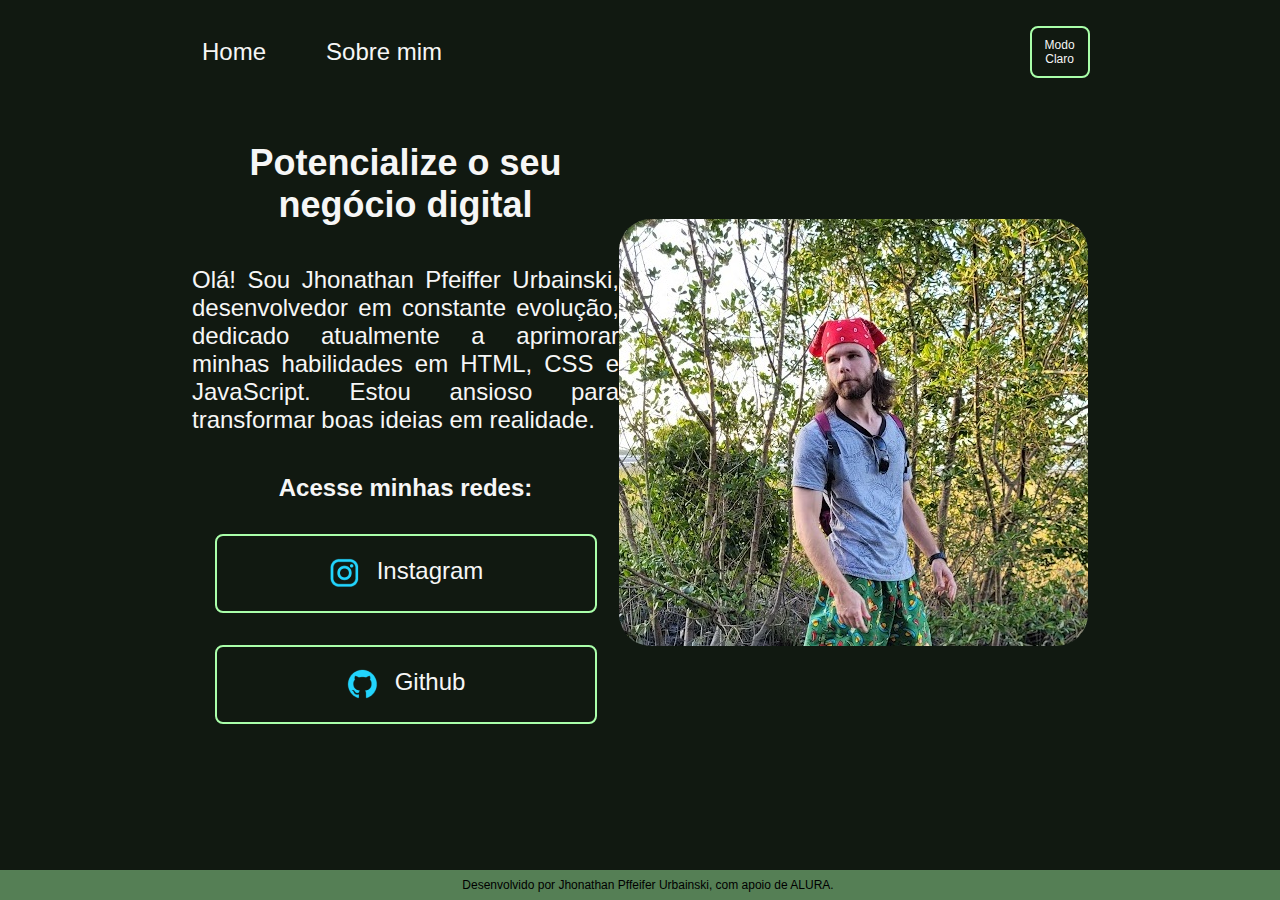
==== index.html @ 5b67ef63 "Add files via upload" ====
<!DOCTYPE html>
<html lang="pt-br">

<head>
    <meta charset="UTF-8">
    <meta http-equiv="X-UA-Compatible" content="IE=edge">
    <meta name="viewport" content="width=device-width, initial-scale=1.0">
    <title>Home</title>
    <link rel="stylesheet" href="./styles/style.css" id="styleSheet" data-theme="dark">
</head>

<body>
    <header>
        <nav class="menu">
            <a class="menu__link" href="index.html">Home</a>
            <a class="menu__link" href="about.html">Sobre mim</a>
            <button class="toggle__mode" onclick="toggleMode()" id="toggleMode" data-theme="dark">Modo<br>Claro</button>
        </nav>
    </header>
    
    <main>

        <section class="content__presentation">
            
            <h1 class="content__presentation__title">Potencialize o seu negócio digital</h1>
            <p class="content__presentation__text">Olá! Sou Jhonathan Pfeiffer Urbainski, desenvolvedor em constante evolução, dedicado atualmente a aprimorar minhas habilidades em HTML, CSS e JavaScript. Estou ansioso para transformar boas ideias em realidade.</p>
            
            <div class="presentation__links">
                <h2 class="presentation__links__subtitle">Acesse minhas redes:</h2>
                <a class="presentation__links__link" href="https://www.instagram.com/jhonathan.pfeiffer/" target="_blank"><img src="./assets/instagram.png">Instagram</a>
                <a class="presentation__links__link" href="https://github.com/jhonathan-p" target="_blank"><img src="./assets/github.png">Github</a>                
            </div>

        </section>

        <img class="img__jhonathan" src="./assets/jhonathan.jpg" alt="Foto de Jhonathan Pfeiffer Urbainski">
    </main>

    <footer>
        <p>Desenvolvido por Jhonathan Pffeifer Urbainski, com apoio de <a class="alura" href="https://www.alura.com.br/" target="_blank">ALURA</a>.</p>
    </footer>
    <script src="app.js" defer></script>
</body>

</html>
---- styles/style.css ----
* {
    margin: 0;
    padding: 0;
    text-decoration: none;
    border: none;
}

header {
    padding: 2% 0% 0% 15%;
}

.menu {
    display: flex;
    align-items: center;
    gap: 40px;
}

.menu__link {
    font-family: Arial, Helvetica, sans-serif;
    font-size: 24px;
    color: #F6F6F6;
    padding: 10px;
    border-radius: 8px;
}

.menu__link:hover{
    background-color: #223322;
}

.toggle__mode{
    margin-left: auto;
    margin-right: 17.5%;
    font-family: Arial, Helvetica, sans-serif;
    font-size: 12px;
    background-color: #111911;
    color: #F6F6F6;
    padding: 10px;
    border-radius: 8px;
    width: 60px;
    border: 2px solid #aaffaa;
}

.toggle__mode:hover{
    font-family: Arial, Helvetica, sans-serif;
    font-size: 12px;
    background-color: #aaffaa;
    color:#111911;
}

body {
    box-sizing: border-box;
    background-color: #111911;
    color: #F6F6F6;
}

main {
    display: flex;
    align-items: center;
    text-align: justify;
    justify-content: space-between;
    padding: 5% 15%;
}

.content__presentation {
    display: flex;
    flex-direction: column;
    gap: 40px;
    width: 615px;
}

.content__presentation__title {
    font-size: 36px;
    font-family: Arial, Helvetica, sans-serif;
    text-align: center;
}

.content__presentation__text {
    font-size: 24px;
    font-family: Arial, Helvetica, sans-serif;
}

.presentation__links {
    display: flex;
    flex-direction: column;
    align-items: center;
    justify-content: space-between;
    gap: 32px;
}

.presentation__links__subtitle {
    font-family: Arial, Helvetica, sans-serif;
    font-size: 24px;
}

.presentation__links__link {
    display: flex;
    justify-content: center;
    gap: 16px;
    border: 2px solid #aaffaa;
    width: 378px;
    text-align: center;
    border-radius: 8px;
    font-size: 24px;
    padding: 21.5px 0;
    color: #F6F6F6;
    font-family: Arial, Helvetica, sans-serif;
}

.presentation__links__link:hover {
    background-color: #223322;
}

.img__jhonathan{
    border-radius: 32px;
}

.img__jhonathan:hover {
    outline: 2px dotted #aaffaa;
}

footer {
    padding: 8px;
    color: #000000;
    background-color: #557f55;
    text-align: center;
    font-family: Arial, Helvetica, sans-serif;
    font-size: 12px;
    position: fixed;
    bottom: 0;
    width: 100%;
}

.alura {
    color: #000000;
}

.alura:hover{
    color: #111911;
}
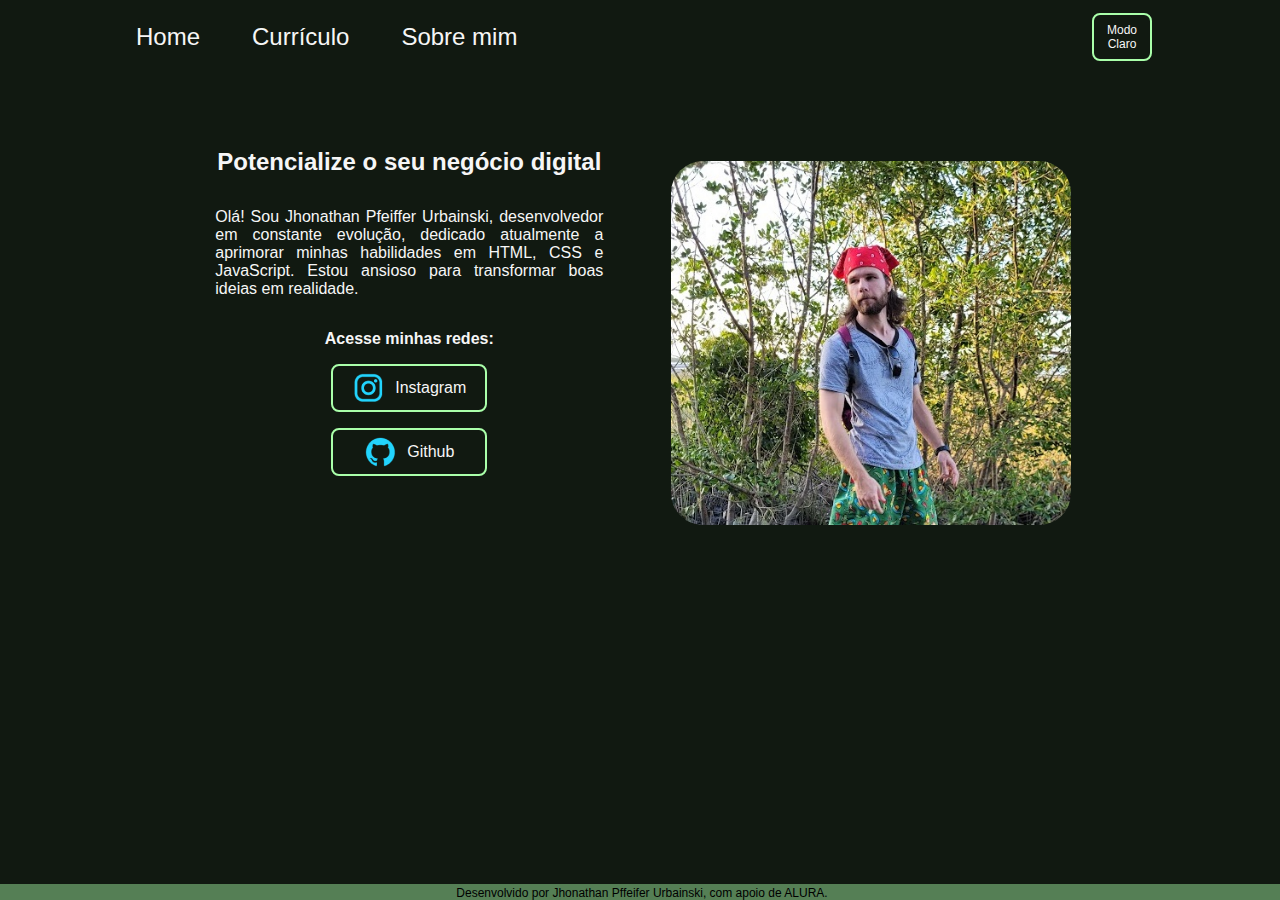
==== commit 178208cb: "Add files via upload" ====
--- a/index.html
+++ b/index.html
@@ -13,8 +13,9 @@
     <header>
         <nav class="menu">
             <a class="menu__link" href="index.html">Home</a>
+            <a class="menu__link" href="curriculo.html">Currículo</a>
             <a class="menu__link" href="about.html">Sobre mim</a>
-            <button class="toggle__mode" onclick="toggleMode()" id="toggleMode" data-theme="dark">Modo<br>Claro</button>
+            <button class="toggle__mode" id="toggleMode" data-theme="dark">Modo<br>Claro</button>
         </nav>
     </header>
     
@@ -34,6 +35,7 @@
         </section>
 
         <img class="img__jhonathan" src="./assets/jhonathan.jpg" alt="Foto de Jhonathan Pfeiffer Urbainski">
+        
     </main>
 
     <footer>
--- a/styles/style.css
+++ b/styles/style.css
@@ -3,23 +3,23 @@
     padding: 0;
     text-decoration: none;
     border: none;
+    font-family: Arial, Helvetica, sans-serif;
 }
 
 header {
-    padding: 2% 0% 0% 15%;
+    padding: 1% 10% 1% 10%;
 }
 
 .menu {
     display: flex;
     align-items: center;
-    gap: 40px;
+    gap: 36px;
 }
 
 .menu__link {
-    font-family: Arial, Helvetica, sans-serif;
     font-size: 24px;
     color: #F6F6F6;
-    padding: 10px;
+    padding: 8px;
     border-radius: 8px;
 }
 
@@ -29,25 +29,23 @@
 
 .toggle__mode{
     margin-left: auto;
-    margin-right: 17.5%;
-    font-family: Arial, Helvetica, sans-serif;
     font-size: 12px;
     background-color: #111911;
     color: #F6F6F6;
-    padding: 10px;
     border-radius: 8px;
     width: 60px;
+    padding: 8px;
     border: 2px solid #aaffaa;
 }
 
 .toggle__mode:hover{
-    font-family: Arial, Helvetica, sans-serif;
-    font-size: 12px;
     background-color: #aaffaa;
     color:#111911;
 }
 
 body {
+    align-items: center;
+    justify-content: center;
     box-sizing: border-box;
     background-color: #111911;
     color: #F6F6F6;
@@ -55,28 +53,28 @@
 
 main {
     display: flex;
+    justify-content: center;
     align-items: center;
     text-align: justify;
-    justify-content: space-between;
-    padding: 5% 15%;
+    padding: 2%;
 }
 
 .content__presentation {
     display: flex;
     flex-direction: column;
-    gap: 40px;
-    width: 615px;
+    gap: 20px;
+    width: 400px;
 }
 
 .content__presentation__title {
-    font-size: 36px;
-    font-family: Arial, Helvetica, sans-serif;
+    font-size: 24px;
     text-align: center;
+    padding: 6px;
 }
 
 .content__presentation__text {
-    font-size: 24px;
-    font-family: Arial, Helvetica, sans-serif;
+    font-size: 16px;
+    padding: 6px;
 }
 
 .presentation__links {
@@ -84,34 +82,38 @@
     flex-direction: column;
     align-items: center;
     justify-content: space-between;
-    gap: 32px;
+    gap: 16px;
+    padding: 6px;
 }
 
 .presentation__links__subtitle {
-    font-family: Arial, Helvetica, sans-serif;
-    font-size: 24px;
+    font-size: 16px;
 }
 
 .presentation__links__link {
     display: flex;
     justify-content: center;
-    gap: 16px;
+    align-items: center;
+    gap: 10px;
     border: 2px solid #aaffaa;
-    width: 378px;
+    width: 140px;
     text-align: center;
     border-radius: 8px;
-    font-size: 24px;
-    padding: 21.5px 0;
+    font-size: 16px;
+    padding: 6px;
     color: #F6F6F6;
-    font-family: Arial, Helvetica, sans-serif;
 }
 
 .presentation__links__link:hover {
     background-color: #223322;
 }
 
-.img__jhonathan{
+.img__jhonathan {
+    margin-left: 5%;
+    margin-top: 5%;
     border-radius: 32px;
+    width: 400px;
+    height: auto;
 }
 
 .img__jhonathan:hover {
@@ -119,15 +121,15 @@
 }
 
 footer {
-    padding: 8px;
+    padding: 2px;
     color: #000000;
     background-color: #557f55;
     text-align: center;
-    font-family: Arial, Helvetica, sans-serif;
     font-size: 12px;
     position: fixed;
     bottom: 0;
     width: 100%;
+    height: 12px;
 }
 
 .alura {
@@ -136,4 +138,45 @@
 
 .alura:hover{
     color: #111911;
+}
+
+@media only screen and (max-width: 1360px) and (max-device-width: 800px) {
+
+    header {
+        padding: 1% 10% 1% 10%;
+    }
+    
+    .menu {
+        display: flex;
+        align-items: center;
+        gap: 12px;
+    }
+    
+    .menu__link {
+        font-size: 12px;
+        padding: 8px;
+    }
+
+    .toggle__mode{
+        font-size: 8px;
+        width: 60px;
+    }
+
+    main {
+        display: flex;
+        flex-direction: column;
+    }
+
+    .content__presentation {
+        width: 300px;
+    }
+
+    .img__jhonathan {
+        margin-left: 0;
+        width: 300px;
+    }
+
+    footer {
+        position: relative;
+    }
 }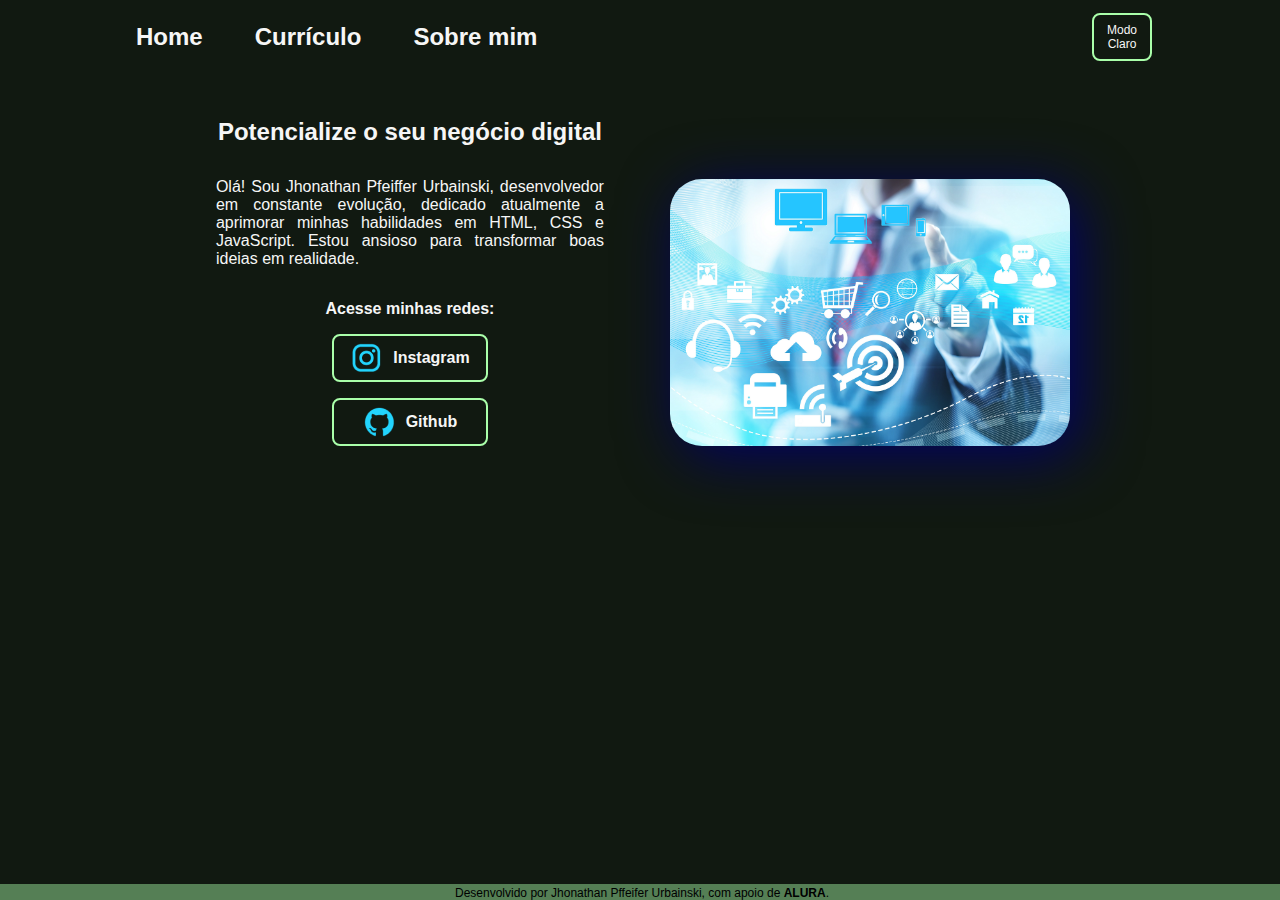
==== commit dbf44e78: "Add files via upload" ====
--- a/index.html
+++ b/index.html
@@ -28,13 +28,13 @@
             
             <div class="presentation__links">
                 <h2 class="presentation__links__subtitle">Acesse minhas redes:</h2>
-                <a class="presentation__links__link" href="https://www.instagram.com/jhonathan.pfeiffer/" target="_blank"><img src="./assets/instagram.png">Instagram</a>
-                <a class="presentation__links__link" href="https://github.com/jhonathan-p" target="_blank"><img src="./assets/github.png">Github</a>                
+                <a class="presentation__links__link" href="https://www.instagram.com/jhonathan.pfeiffer/" target="_blank"><img class="img__icon" src="./assets/instagram.png">Instagram</a>
+                <a class="presentation__links__link" href="https://github.com/jhonathan-p" target="_blank"><img class="img__icon" src="./assets/github.png">Github</a>                
             </div>
 
         </section>
 
-        <img class="img__jhonathan" src="./assets/jhonathan.jpg" alt="Foto de Jhonathan Pfeiffer Urbainski">
+        <img class="img__index" src="./assets/imagem.png" alt="Foto tecnológica">
         
     </main>
 
--- a/styles/style.css
+++ b/styles/style.css
@@ -6,8 +6,17 @@
     font-family: Arial, Helvetica, sans-serif;
 }
 
+body {
+    align-items: center;
+    justify-content: center;
+    box-sizing: border-box;
+    background-color: #111911;
+    color: #F6F6F6;
+}
+
 header {
     padding: 1% 10% 1% 10%;
+    display: block;
 }
 
 .menu {
@@ -43,20 +52,12 @@
     color:#111911;
 }
 
-body {
-    align-items: center;
+main {
+    display: flex;
     justify-content: center;
-    box-sizing: border-box;
-    background-color: #111911;
-    color: #F6F6F6;
-}
-
-main {
-    display: flex;
-    justify-content: center;
     align-items: center;
     text-align: justify;
-    padding: 2%;
+    padding: 3%;
 }
 
 .content__presentation {
@@ -106,6 +107,15 @@
 
 .presentation__links__link:hover {
     background-color: #223322;
+}
+
+.img__index {
+    margin-left: 5%;
+    margin-top: 5%;
+    border-radius: 32px;
+    width: 400px;
+    height: auto;
+    filter: drop-shadow(10px 10px 30px rgb(0, 0, 100));
 }
 
 .img__jhonathan {
@@ -140,6 +150,37 @@
     color: #111911;
 }
 
+/* //////////////////////////////////////// */
+
+.curriculo__main {
+    justify-content: space-between;
+    padding-left: 15%;
+}
+
+.curriculo__subtitle{
+    font-size: 16px;
+    font-weight: bold;
+    padding:16px;
+}
+
+ul {
+    display: flex;
+    flex-direction: column;
+    gap:8px;
+    padding-left: 10%;
+}
+
+.curriculo__job__desc {
+    padding-left: 5%;
+}
+
+a{
+    color:#F6F6F6;
+    font-weight:bold
+}
+
+/* //////////////////////////////////////// */
+
 @media only screen and (max-width: 1360px) and (max-device-width: 800px) {
 
     header {
@@ -171,6 +212,11 @@
         width: 300px;
     }
 
+    .img__index {
+        margin-left: 0;
+        width: 300px;
+    }
+
     .img__jhonathan {
         margin-left: 0;
         width: 300px;
@@ -179,4 +225,9 @@
     footer {
         position: relative;
     }
+
+    .curriculo__main {
+        justify-content: center;
+        padding-left: 5%;
+    }
 }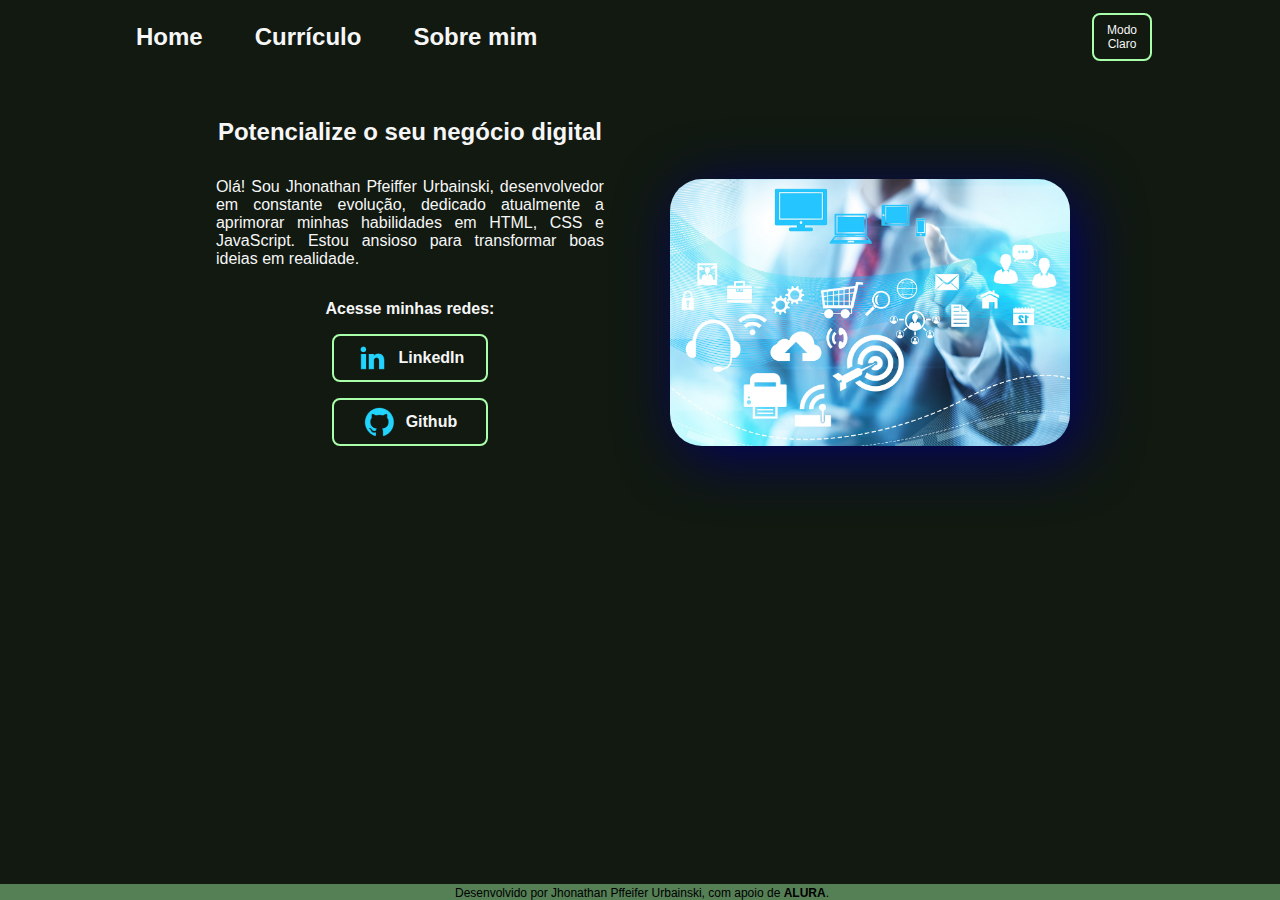
==== commit e0798b09: "adicionando novos certificados" ====
--- a/index.html
+++ b/index.html
@@ -28,7 +28,7 @@
             
             <div class="presentation__links">
                 <h2 class="presentation__links__subtitle">Acesse minhas redes:</h2>
-                <a class="presentation__links__link" href="https://www.instagram.com/jhonathan.pfeiffer/" target="_blank"><img class="img__icon" src="./assets/instagram.png">Instagram</a>
+                <a class="presentation__links__link" href="https://www.linkedin.com/in/jhonathan-pfeiffer/" target="_blank"><img class="img__icon" src="./assets/linkedin.png">LinkedIn</a>
                 <a class="presentation__links__link" href="https://github.com/jhonathan-p" target="_blank"><img class="img__icon" src="./assets/github.png">Github</a>                
             </div>
 
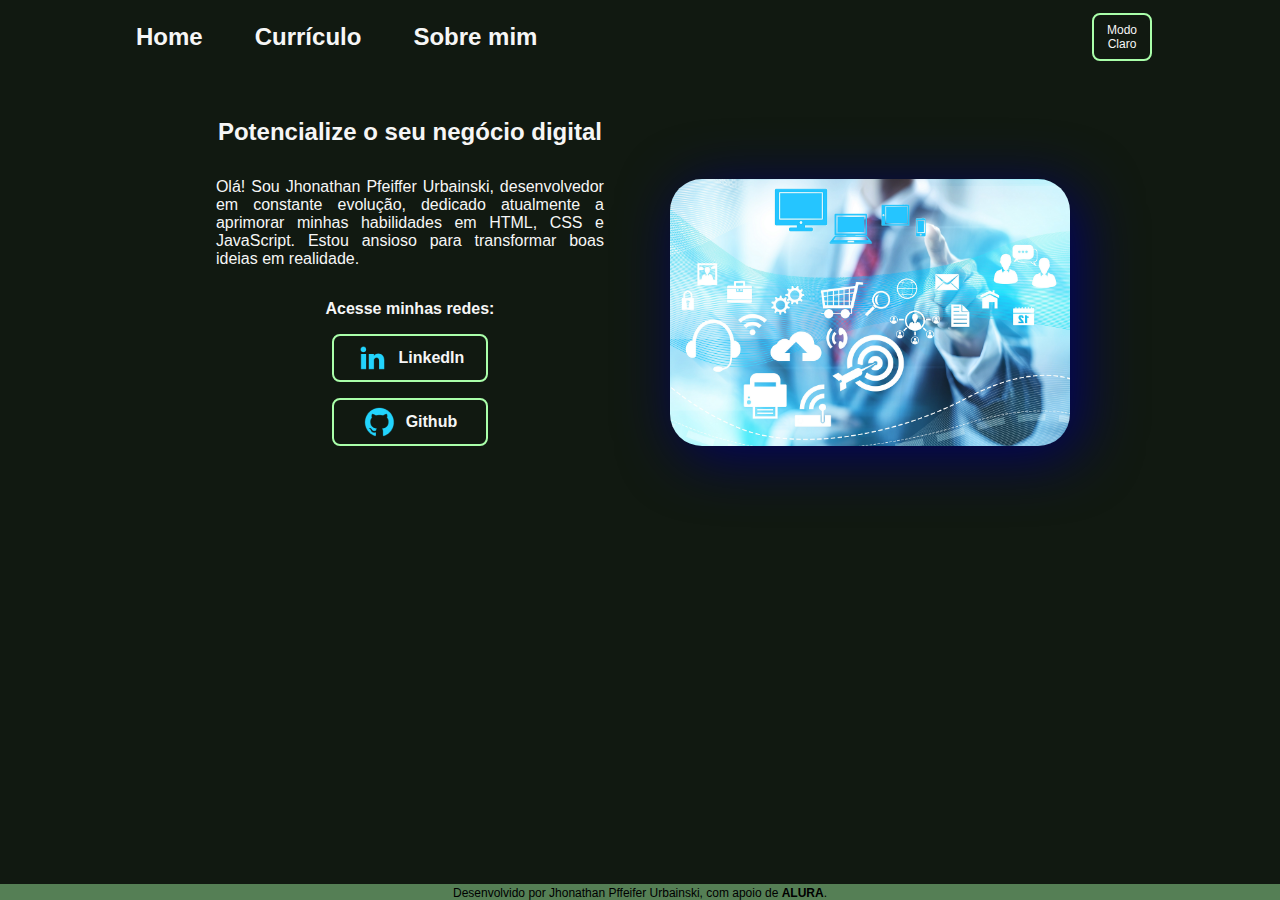
==== commit 0b9071b2: "ajustando footer" ====
--- a/index.html
+++ b/index.html
@@ -37,7 +37,7 @@
         <img class="img__index" src="./assets/imagem.png" alt="Foto tecnológica">
         
     </main>
-
+    
     <footer>
         <p>Desenvolvido por Jhonathan Pffeifer Urbainski, com apoio de <a class="alura" href="https://www.alura.com.br/" target="_blank">ALURA</a>.</p>
     </footer>
--- a/styles/style.css
+++ b/styles/style.css
@@ -7,7 +7,9 @@
 }
 
 body {
-    align-items: center;
+    display: flex;
+    flex-direction: column;
+    min-height: 100svh;
     justify-content: center;
     box-sizing: border-box;
     background-color: #111911;
@@ -16,7 +18,6 @@
 
 header {
     padding: 1% 10% 1% 10%;
-    display: block;
 }
 
 .menu {
@@ -131,15 +132,14 @@
 }
 
 footer {
-    padding: 2px;
+    padding: 2px 0px;
     color: #000000;
     background-color: #557f55;
     text-align: center;
     font-size: 12px;
-    position: fixed;
-    bottom: 0;
     width: 100%;
     height: 12px;
+    margin-top: auto;
 }
 
 .alura {
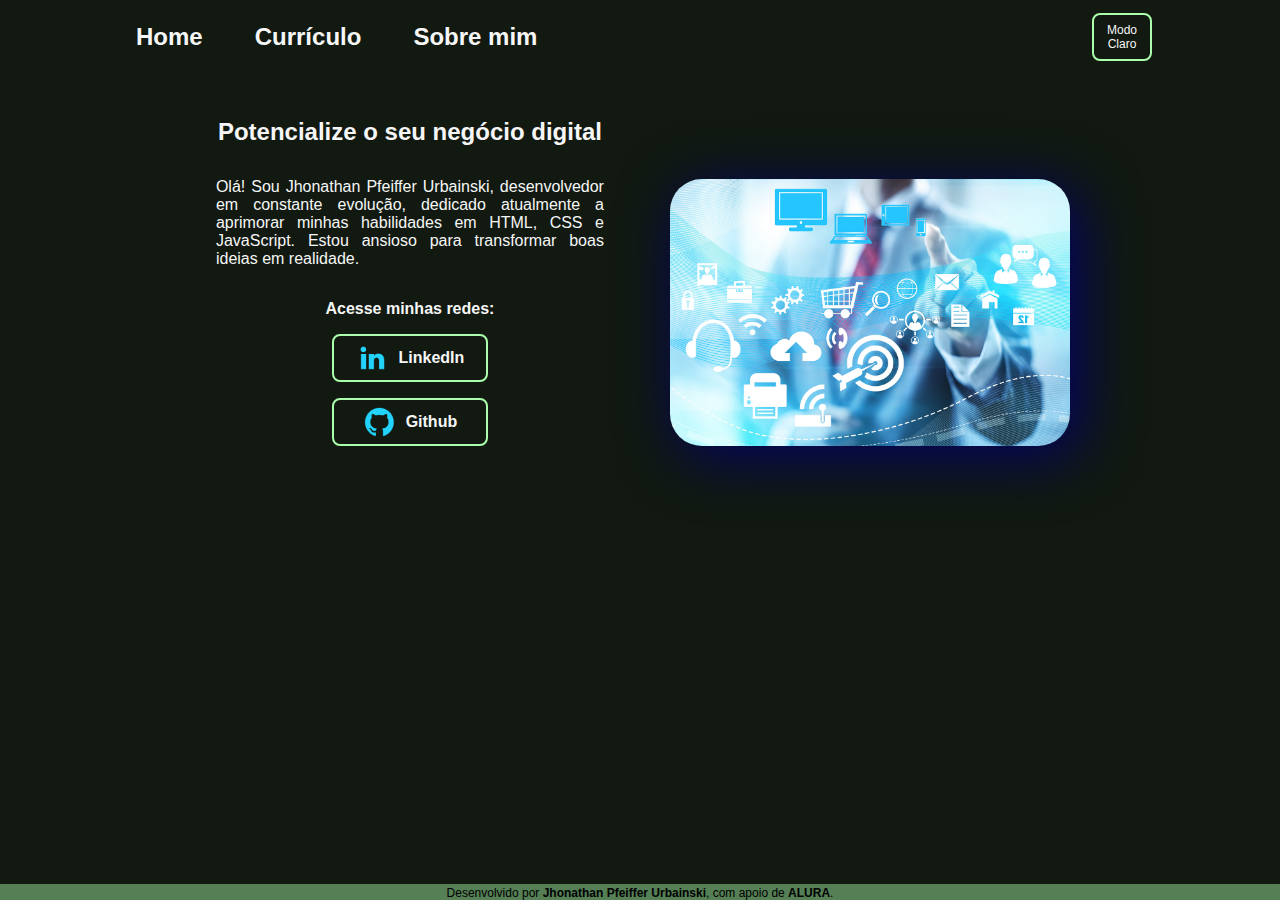
==== commit 6569e3a0: "anchor footer jhonathan" ====
--- a/index.html
+++ b/index.html
@@ -18,28 +18,33 @@
             <button class="toggle__mode" id="toggleMode" data-theme="dark">Modo<br>Claro</button>
         </nav>
     </header>
-    
+
     <main>
 
         <section class="content__presentation">
-            
+
             <h1 class="content__presentation__title">Potencialize o seu negócio digital</h1>
-            <p class="content__presentation__text">Olá! Sou Jhonathan Pfeiffer Urbainski, desenvolvedor em constante evolução, dedicado atualmente a aprimorar minhas habilidades em HTML, CSS e JavaScript. Estou ansioso para transformar boas ideias em realidade.</p>
-            
+            <p class="content__presentation__text">Olá! Sou Jhonathan Pfeiffer Urbainski, desenvolvedor em constante
+                evolução, dedicado atualmente a aprimorar minhas habilidades em HTML, CSS e JavaScript. Estou ansioso
+                para transformar boas ideias em realidade.</p>
+
             <div class="presentation__links">
                 <h2 class="presentation__links__subtitle">Acesse minhas redes:</h2>
-                <a class="presentation__links__link" href="https://www.linkedin.com/in/jhonathan-pfeiffer/" target="_blank"><img class="img__icon" src="./assets/linkedin.png">LinkedIn</a>
-                <a class="presentation__links__link" href="https://github.com/jhonathan-p" target="_blank"><img class="img__icon" src="./assets/github.png">Github</a>                
+                <a class="presentation__links__link" href="https://www.linkedin.com/in/jhonathan-pfeiffer/"
+                    target="_blank"><img class="img__icon" src="./assets/linkedin.png">LinkedIn</a>
+                <a class="presentation__links__link" href="https://github.com/jhonathan-p" target="_blank"><img
+                        class="img__icon" src="./assets/github.png">Github</a>
             </div>
 
         </section>
 
         <img class="img__index" src="./assets/imagem.png" alt="Foto tecnológica">
-        
+
     </main>
-    
+
     <footer>
-        <p>Desenvolvido por Jhonathan Pffeifer Urbainski, com apoio de <a class="alura" href="https://www.alura.com.br/" target="_blank">ALURA</a>.</p>
+        <p>Desenvolvido por <a href="https://github.com/jhonathan-p" target="_blank">Jhonathan Pfeiffer Urbainski</a>,
+            com apoio de <a class="alura" href="https://www.alura.com.br/" target="_blank">ALURA</a>.</p>
     </footer>
     <script src="app.js" defer></script>
 </body>
--- a/styles/style.css
+++ b/styles/style.css
@@ -137,7 +137,6 @@
     background-color: #557f55;
     text-align: center;
     font-size: 12px;
-    width: 100%;
     height: 12px;
     margin-top: auto;
 }
@@ -175,7 +174,7 @@
 }
 
 a{
-    color:#F6F6F6;
+    color:#000000;
     font-weight:bold
 }
 
@@ -223,7 +222,8 @@
     }
 
     footer {
-        position: relative;
+        margin-top: 10%;
+        font-size: 10px;
     }
 
     .curriculo__main {
